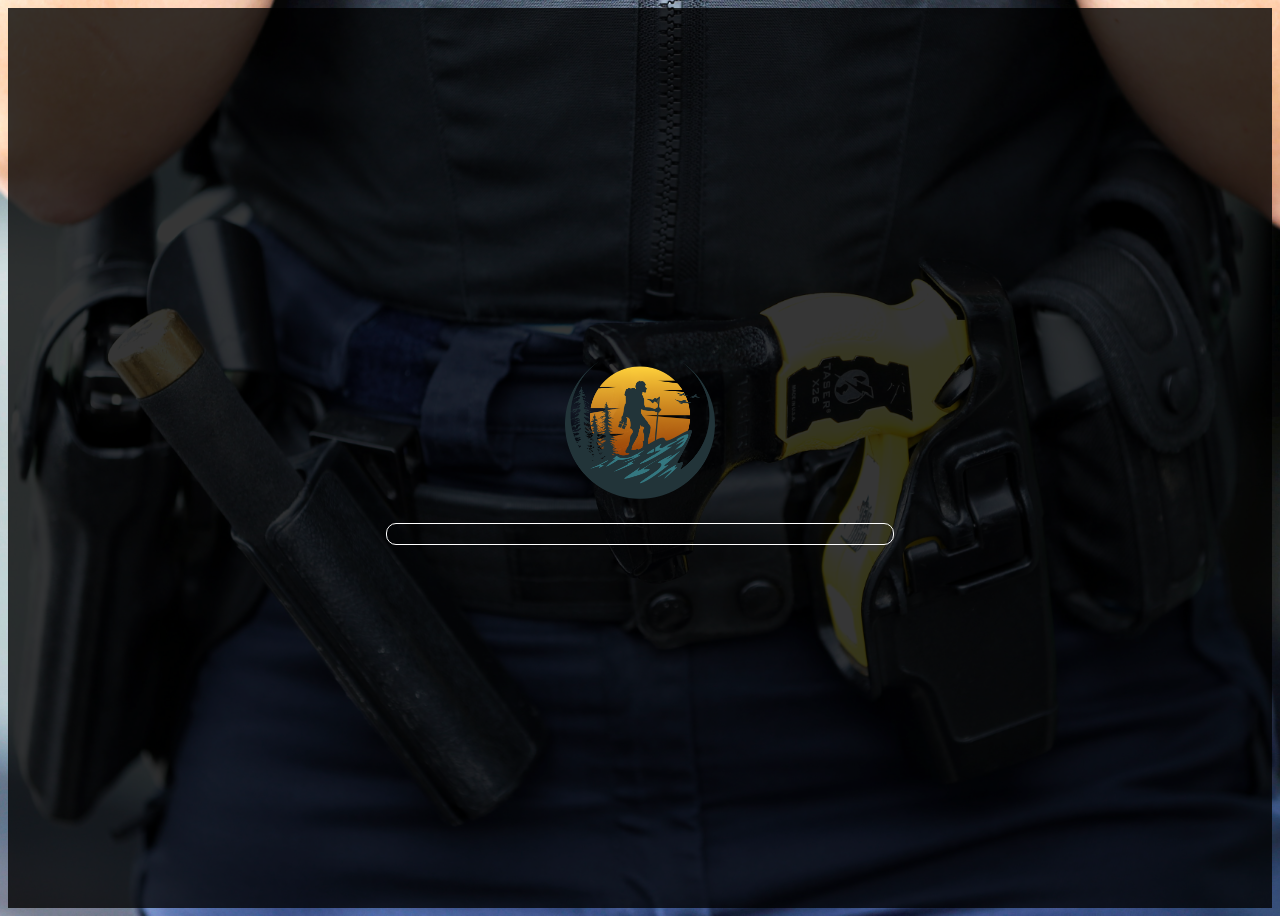
==== index-new.html @ f48f3e78 "Create index-new.html" ====
<!DOCTYPE html>
<html>
<head>
<link href="style.css" rel="stylesheet" />
<title>Page Loader</title>
<meta name="viewport" content="width=device-width, initial-scale=1.0">
<link href="style.css" rel="stylesheet" />	
</head>
<body>
	<div class="loader-container">
		<div><img src="images/logo-icon.png" class="rotate linear infinite" width="150" height="138.38"></div>
		<div class="progress"></div>
		<div class="progress-bar-container" id="addcls">
			<div class="progress-bar"></div>
		</div>
	</div>
	
	<script src="loader.js"></script>
	<script>
        window.onload = function () {
            //document.getElementsByClassName('progress-bar-container').className = 'bdr';
            var element = document.getElementById("addcls");
            element.classList.add("load-bdr");
        };

    </script>
</body>
</html>
---- style.css ----
﻿body {
			background-image: url('images/RF3HKQFRZQI6RC2TKAIWO2HETE.jpg');
			background-repeat: no-repeat;
			background-size: cover;
			font-family: lato;
		}
		.loader-container {
			display: flex;
			flex-direction: column;
			align-items: center;
			justify-content: center;
			height: 100vh;
			background-color: #000000c9;
		}
		.progress-bar-container {
			width: 40%;
			height: 20px;
			
			border-radius: 10px;
			overflow: hidden;
			margin-bottom: 10px;
			position: relative;
		}
.load-bdr {
    border: 1px solid #fff;
   transition-delay: 1s ;
   transition-timing-function: ease-in-out;
   
}
		
		.progress-bar {
			width: 0%;
			height: 100%;
			background-color: #3498db;
			transition: width 0.5s ease-in-out;
		}
		.progress {
			font-size: 20px;
/* 			font-weight: 200; */
			color: #fff;
			margin-bottom: 20px;
            text-align:center;
		}
		.rotate {
			  animation: rotation 4s;
		}

		.linear {
			  animation-timing-function: linear;
		}

		.infinite {
			  animation-iteration-count: infinite;
		}

		@keyframes rotation {
			  from {
			    transform: rotate(0deg);
			  }
			  to {
			    transform: rotate(359deg);
			  }
		}


@media only screen and (max-width: 767px) {
    .progress-bar-container {
			width: 80%;
			
		}
}
---- style.css ----
﻿body {
			background-image: url('images/RF3HKQFRZQI6RC2TKAIWO2HETE.jpg');
			background-repeat: no-repeat;
			background-size: cover;
			font-family: lato;
		}
		.loader-container {
			display: flex;
			flex-direction: column;
			align-items: center;
			justify-content: center;
			height: 100vh;
			background-color: #000000c9;
		}
		.progress-bar-container {
			width: 40%;
			height: 20px;
			
			border-radius: 10px;
			overflow: hidden;
			margin-bottom: 10px;
			position: relative;
		}
.load-bdr {
    border: 1px solid #fff;
   transition-delay: 1s ;
   transition-timing-function: ease-in-out;
   
}
		
		.progress-bar {
			width: 0%;
			height: 100%;
			background-color: #3498db;
			transition: width 0.5s ease-in-out;
		}
		.progress {
			font-size: 20px;
/* 			font-weight: 200; */
			color: #fff;
			margin-bottom: 20px;
            text-align:center;
		}
		.rotate {
			  animation: rotation 4s;
		}

		.linear {
			  animation-timing-function: linear;
		}

		.infinite {
			  animation-iteration-count: infinite;
		}

		@keyframes rotation {
			  from {
			    transform: rotate(0deg);
			  }
			  to {
			    transform: rotate(359deg);
			  }
		}


@media only screen and (max-width: 767px) {
    .progress-bar-container {
			width: 80%;
			
		}
}
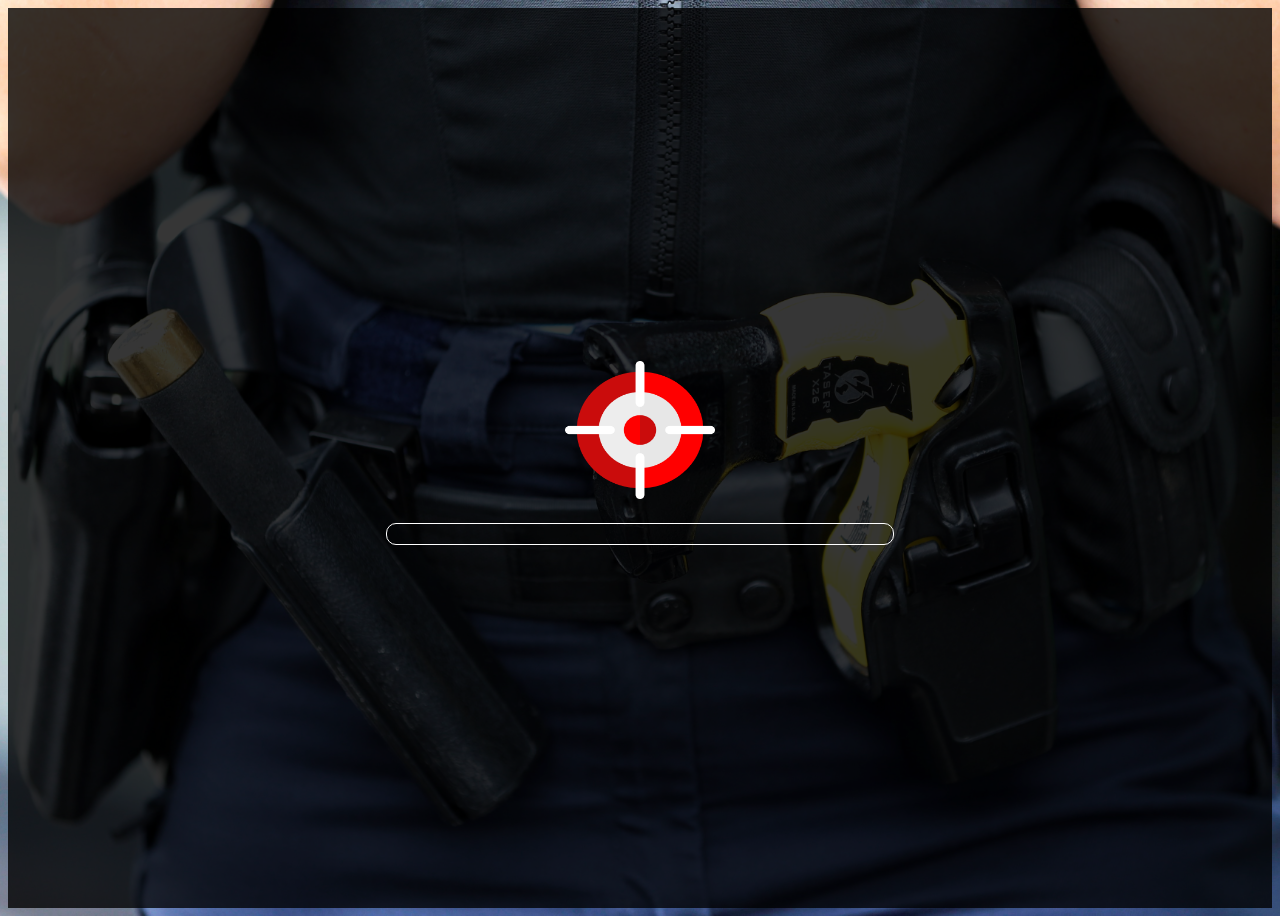
==== commit 49acab03: "Update index-new.html" ====
--- a/index-new.html
+++ b/index-new.html
@@ -8,7 +8,7 @@
 </head>
 <body>
 	<div class="loader-container">
-		<div><img src="images/logo-icon.png" class="rotate linear infinite" width="150" height="138.38"></div>
+		<div><img src="images/TACTICAL-ICON.png" class="rotate linear infinite" width="150" height="138.38"></div>
 		<div class="progress"></div>
 		<div class="progress-bar-container" id="addcls">
 			<div class="progress-bar"></div>
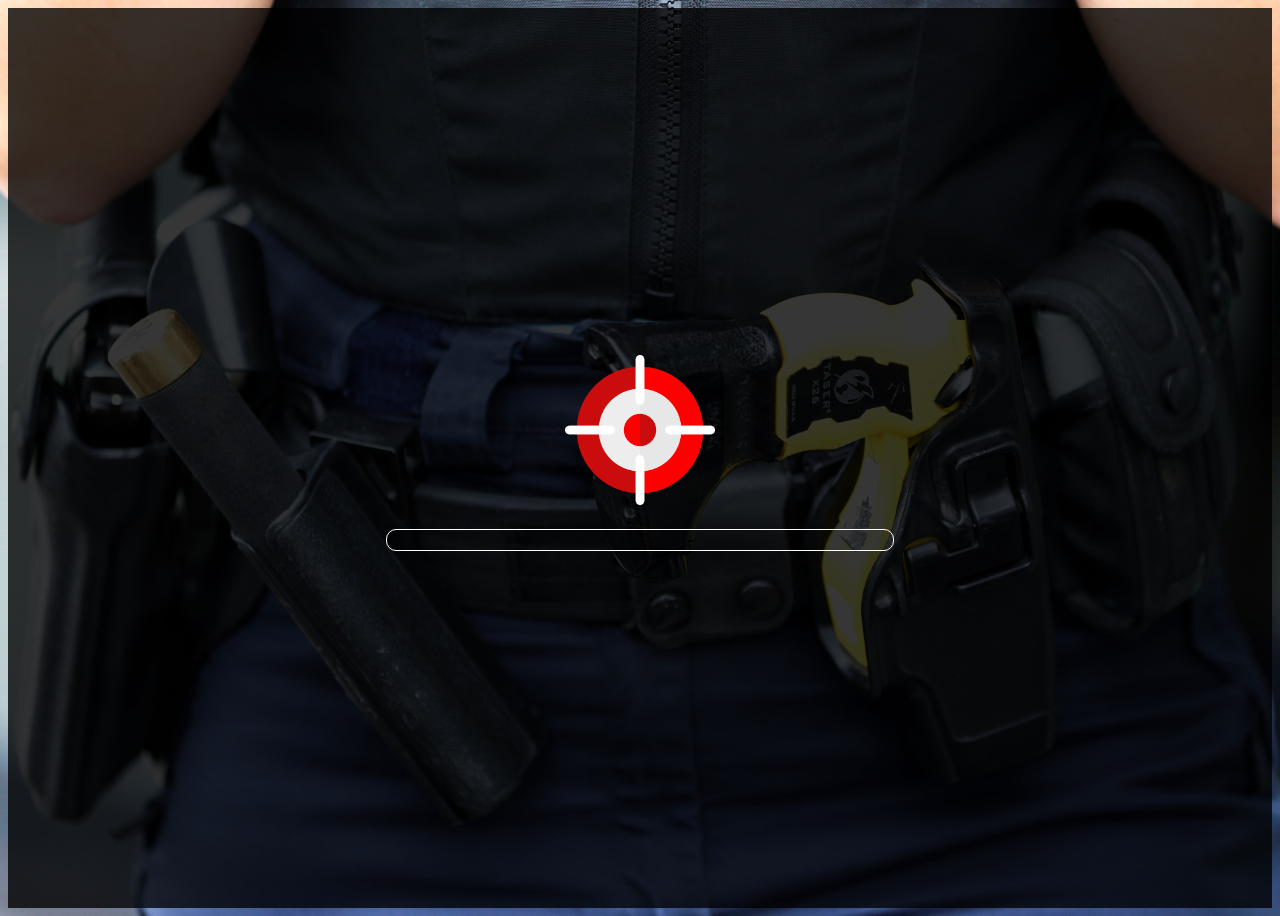
==== commit 9e1f22e1: "Update index-new.html" ====
--- a/index-new.html
+++ b/index-new.html
@@ -8,7 +8,7 @@
 </head>
 <body>
 	<div class="loader-container">
-		<div><img src="images/TACTICAL-ICON.png" class="rotate linear infinite" width="150" height="138.38"></div>
+		<div><img src="images/TACTICAL-ICON.png" class="rotate linear infinite" width="150" height="auto"></div>
 		<div class="progress"></div>
 		<div class="progress-bar-container" id="addcls">
 			<div class="progress-bar"></div>
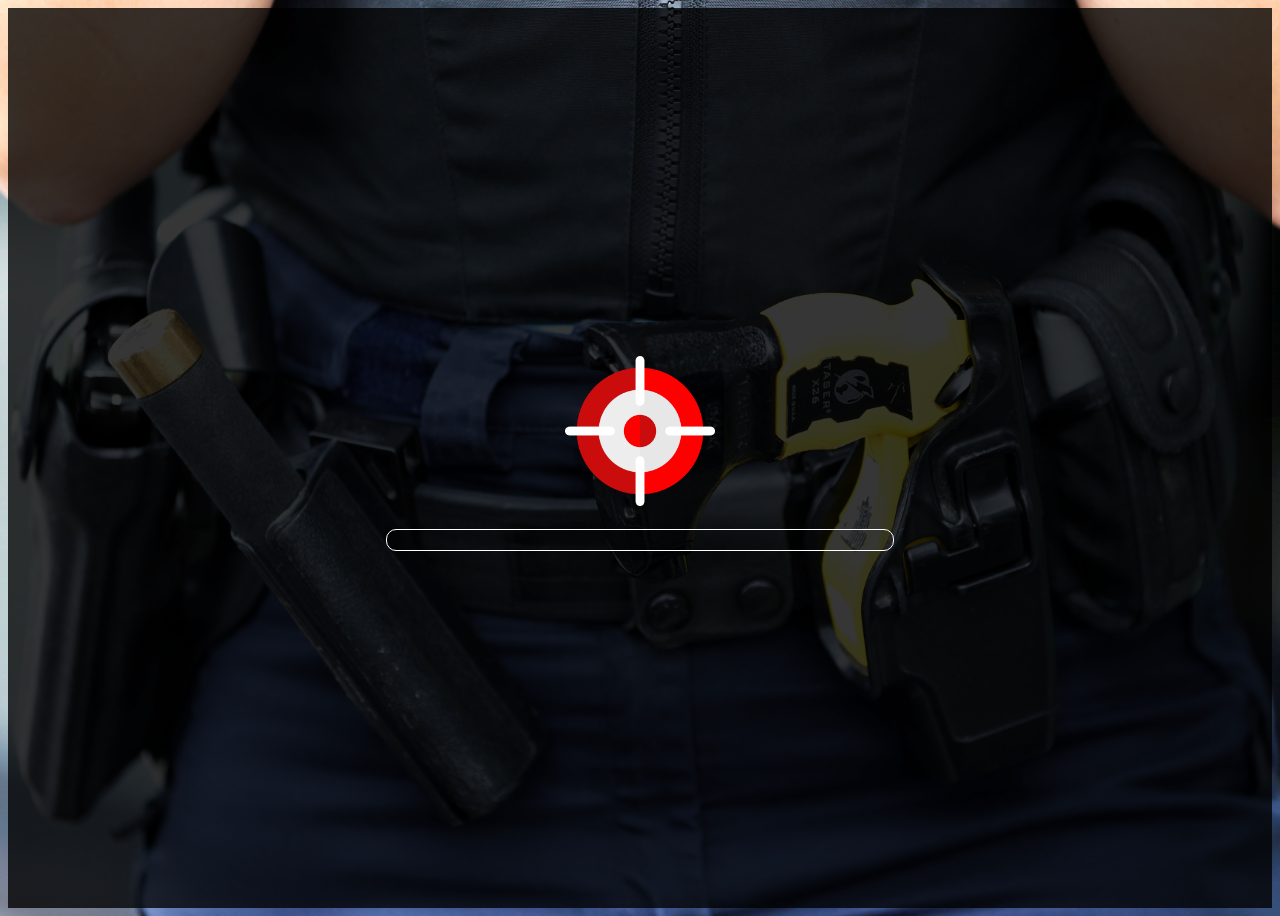
==== commit df175741: "Update index-new.html" ====
--- a/index-new.html
+++ b/index-new.html
@@ -5,6 +5,9 @@
 <title>Page Loader</title>
 <meta name="viewport" content="width=device-width, initial-scale=1.0">
 <link href="style.css" rel="stylesheet" />	
+	<link rel="preconnect" href="https://fonts.googleapis.com">
+<link rel="preconnect" href="https://fonts.gstatic.com" crossorigin>
+<link href="https://fonts.googleapis.com/css2?family=Lato:ital,wght@0,300;0,400;0,700;1,300;1,400;1,700&display=swap" rel="stylesheet">
 </head>
 <body>
 	<div class="loader-container">
